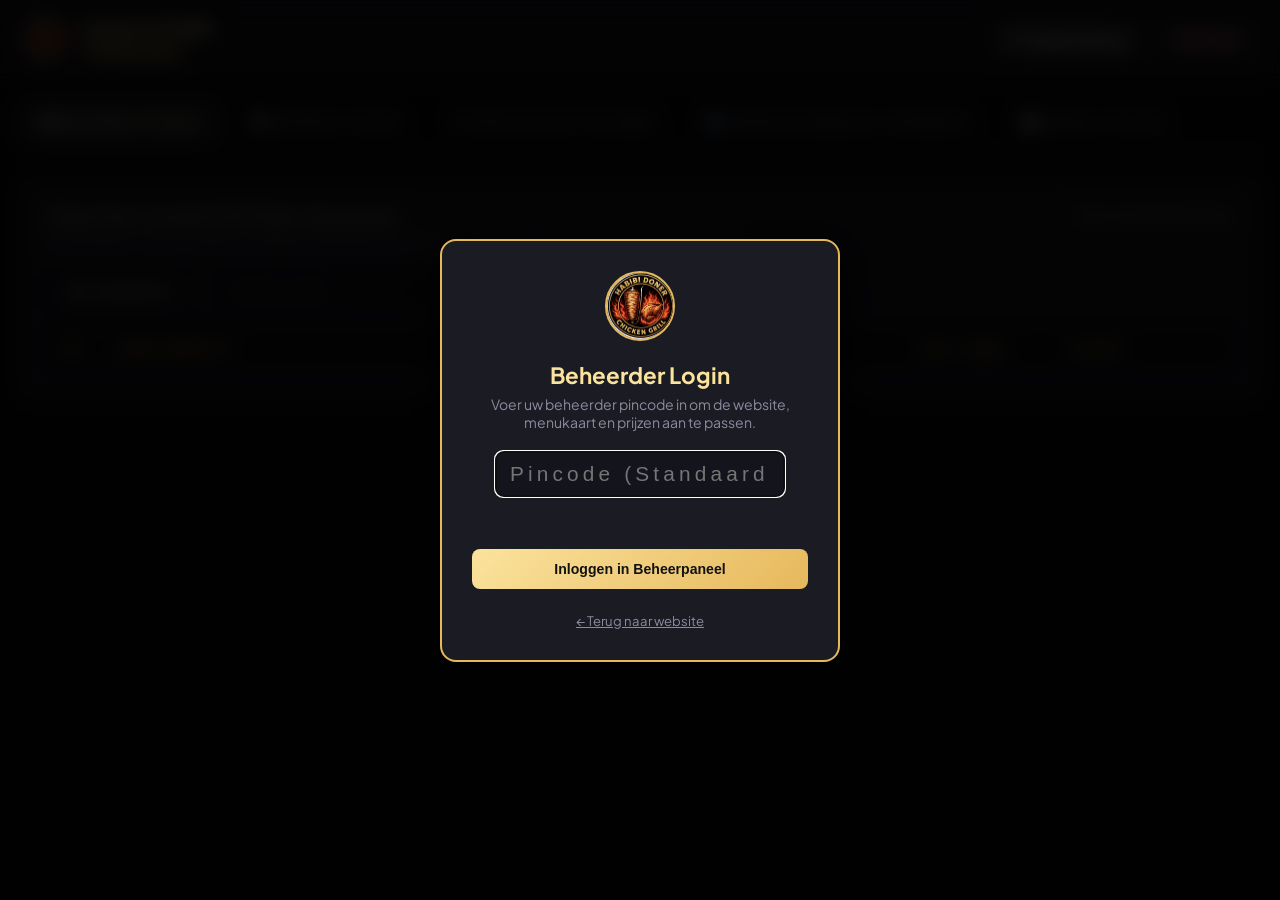
==== admin.html @ 73433399 "Habibi DONER website: responsive mobile dropdown & center layout" ====
<!DOCTYPE html>
<html lang="nl">
<head>
  <meta charset="UTF-8">
  <meta name="viewport" content="width=device-width, initial-scale=1.0">
  <title>Beheerder Portaal | Habibi DONER - Chicken Grill</title>
  <meta name="robots" content="noindex, nofollow">
  
  <link rel="icon" type="image/png" href="assets/images/logo.png">

  <!-- Google Fonts -->
  <link rel="preconnect" href="https://fonts.googleapis.com">
  <link rel="preconnect" href="https://fonts.gstatic.com" crossorigin>
  <link href="https://fonts.googleapis.com/css2?family=Plus+Jakarta+Sans:wght@400;500;600;700;800&family=Cinzel:wght@700&display=swap" rel="stylesheet">

  <link rel="stylesheet" href="assets/css/admin.css">
</head>
<body>

  <!-- ==========================================
       AUTHENTICATION / PIN OVERLAY
       ========================================== -->
  <div class="auth-overlay" id="adminAuthOverlay">
    <div class="auth-box">
      <img src="assets/images/logo.png" alt="Habibi DONER Logo">
      <h2 style="color: var(--gold-light); margin-bottom: 6px; font-size: 1.4rem;">Beheerder Login</h2>
      <p style="color: var(--text-muted); font-size: 0.88rem; margin-bottom: 20px;">
        Voer uw beheerder pincode in om de website, menukaart en prijzen aan te passen.
      </p>

      <div style="margin-bottom: 16px;">
        <input type="password" id="adminPinInput" class="form-control" placeholder="Pincode (Standaard: 1234)" style="text-align: center; font-size: 1.3rem; letter-spacing: 0.2em;" autofocus>
      </div>

      <p id="authErrorMsg" style="color: #ff7675; font-size: 0.85rem; margin-bottom: 16px; min-height: 20px;"></p>

      <button type="button" class="btn-admin btn-admin-primary" id="btnAuthLogin" style="width: 100%; justify-content: center; padding: 12px;">
        Inloggen in Beheerpaneel
      </button>

      <div style="margin-top: 20px;">
        <a href="index.html" style="color: var(--text-muted); font-size: 0.82rem; text-decoration: underline;">
          ← Terug naar website
        </a>
      </div>
    </div>
  </div>

  <!-- ==========================================
       ADMIN HEADER
       ========================================== -->
  <header class="admin-header">
    <div class="admin-brand">
      <img src="assets/images/logo.png" alt="Logo">
      <div>
        <h2>Habibi DONER</h2>
        <span>Beheerpaneel</span>
      </div>
    </div>

    <div class="admin-header-actions">
      <a href="index.html" target="_blank" class="btn-admin" title="Open de website in nieuw tabblad">
        <svg width="16" height="16" viewBox="0 0 24 24" fill="none" stroke="currentColor" stroke-width="2">
          <path d="M18 13v6a2 2 0 0 1-2 2H5a2 2 0 0 1-2-2V8a2 2 0 0 1 2-2h6"></path>
          <polyline points="15 3 21 3 21 9"></polyline>
          <line x1="10" y1="14" x2="21" y2="3"></line>
        </svg>
        Bekijk Website
      </a>
      <button class="btn-admin btn-admin-danger" id="btnLogout" title="Uitloggen">
        Uitloggen
      </button>
    </div>
  </header>

  <!-- ==========================================
       MAIN CONTENT CONTAINER
       ========================================== -->
  <main class="admin-container">
    
    <!-- Navigation Tabs -->
    <div class="admin-tabs" role="tablist">
      <button class="tab-btn active" data-tab="tab-items" role="tab">🍽️ Gerechten & Prijzen</button>
      <button class="tab-btn" data-tab="tab-promo" role="tab">📢 Reclames & Acties</button>
      <button class="tab-btn" data-tab="tab-add" role="tab">➕ Nieuw Gerecht Toevoegen</button>
      <button class="tab-btn" data-tab="tab-settings" role="tab">⚙️ Restaurant Gegevens & Allergenen</button>
      <button class="tab-btn" data-tab="tab-backup" role="tab">💾 Backup & Herstel</button>
    </div>

    <!-- TAB 1: ITEMS & PRICES MANAGER -->
    <section class="tab-pane active" id="tab-items" role="tabpanel">
      <div class="admin-card">
        <div class="admin-card-title">
          <span>Gerechten Overzicht & Prijzen Aanpassen</span>
          <span style="font-size: 0.85rem; color: var(--gold-accent);">Direct online bewerkbaar</span>
        </div>
        <p class="admin-card-subtitle">
          Pas de prijzen, namen of tags van de gerechten direct aan. Klik op "✓ Opslaan" om wijzigingen direct live te zetten.
        </p>

        <!-- Filters -->
        <div class="table-toolbar">
          <div style="display:flex; gap: 12px; flex: 1; flex-wrap: wrap;">
            <select id="filterCategorySelect" class="form-control" style="max-width: 240px;">
              <option value="all">Alle categorieën</option>
            </select>
            <input type="text" id="adminSearchItemInput" class="form-control" placeholder="Zoek op naam..." style="max-width: 260px;">
          </div>
        </div>

        <!-- Items Table -->
        <div class="table-container">
          <table class="admin-table">
            <thead>
              <tr>
                <th style="width: 50px;">Nr</th>
                <th>Naam Gerecht</th>
                <th>Categorie</th>
                <th style="width: 140px;">Prijs</th>
                <th style="width: 150px;">Tag / Label</th>
                <th style="width: 180px;">Acties</th>
              </tr>
            </thead>
            <tbody id="adminItemsTableBody">
              <!-- Rendered dynamically -->
            </tbody>
          </table>
        </div>
      </div>
    </section>

    <!-- TAB: RECLAMES & ACTIES BANNER -->
    <section class="tab-pane" id="tab-promo" role="tabpanel">
      <div class="admin-card">
        <div class="admin-card-title">
          <span>📢 Reclame- & Actiebanner Beheren</span>
          <span style="font-size: 0.85rem; color: var(--gold-accent);">Zichtbaar voor alle bezoekers</span>
        </div>
        <p class="admin-card-subtitle">
          Plaats een opvallende reclame, dagaanbieding of speciale actie op de website. U kunt deze op elk gewenst moment in- of uitschakelen.
        </p>

        <!-- Toggle Active Status -->
        <div style="background: rgba(230, 184, 92, 0.08); border: 1px solid var(--border-color); padding: 16px 20px; border-radius: 10px; margin-bottom: 24px; display: flex; align-items: center; justify-content: space-between;">
          <div>
            <strong style="color: var(--gold-light); font-size: 1.05rem; display: block;">Actie Inschakelen op Website</strong>
            <span style="color: var(--text-muted); font-size: 0.85rem;">Wanneer ingeschakeld, verschijnt de actiebanner direct bovenaan de website.</span>
          </div>
          <label style="position: relative; display: inline-block; width: 56px; height: 30px; cursor: pointer;">
            <input type="checkbox" id="promoActiveToggle" style="opacity: 0; width: 0; height: 0;">
            <span class="slider-toggle" style="position: absolute; inset: 0; background-color: #333; border-radius: 34px; transition: 0.3s; border: 1px solid rgba(255,255,255,0.2);"></span>
          </label>
        </div>

        <div class="form-grid">
          <div class="form-group">
            <label class="form-label" for="promoBadgeInput">Actie Label / Badge</label>
            <input type="text" id="promoBadgeInput" class="form-control" placeholder="bijv. 🔥 ACTIE VAN DE WEEK of 🎉 WEEKEND DEAL">
          </div>

          <div class="form-group">
            <label class="form-label" for="promoStyleSelect">Thema / Kleurstijl</label>
            <select id="promoStyleSelect" class="form-control">
              <option value="gold">✨ Luxe Goud (Aanbevolen)</option>
              <option value="fire">🔥 Vurig Rood (Opvallend)</option>
              <option value="dark">🌑 Modern Zwart / Donker</option>
            </select>
          </div>

          <div class="form-group full-width">
            <label class="form-label" for="promoTitleInput">Titel van de Actie *</label>
            <input type="text" id="promoTitleInput" class="form-control" placeholder="bijv. Hele Gegrilde Kip Menu met Rijst, Friet & Frisdrank!">
          </div>

          <div class="form-group full-width">
            <label class="form-label" for="promoDescInput">Omschrijving / Wat krijgt de klant?</label>
            <textarea id="promoDescInput" class="form-control" rows="2" placeholder="Omschrijf de inhoud van het actiemenu of de actie..."></textarea>
          </div>

          <div class="form-group">
            <label class="form-label" for="promoPriceOldInput">Normale Prijs (optioneel doorgestreept)</label>
            <input type="text" id="promoPriceOldInput" class="form-control" placeholder="bijv. € 22,50">
          </div>

          <div class="form-group">
            <label class="form-label" for="promoPriceNewInput">Actieprijs *</label>
            <input type="text" id="promoPriceNewInput" class="form-control" placeholder="bijv. Nu € 18,50 of 2e Halve Prijs!">
          </div>

          <div class="form-group">
            <label class="form-label" for="promoValidityInput">Geldigheid & Voorwaarden</label>
            <input type="text" id="promoValidityInput" class="form-control" placeholder="bijv. Geldig bij afhalen & ter plaatse eten">
          </div>

          <div class="form-group">
            <label class="form-label" for="promoCtaInput">Knop Tekst</label>
            <input type="text" id="promoCtaInput" class="form-control" placeholder="bijv. Direct Bestellen via WhatsApp">
          </div>

          <!-- Live Preview Box -->
          <div class="form-group full-width" style="margin-top: 10px;">
            <label class="form-label">Live Voorbeeld van de Banner</label>
            <div id="adminPromoLivePreview" style="padding: 22px; border-radius: 12px; border: 1px dashed var(--gold-accent);">
              <!-- Rendered via JS -->
            </div>
          </div>

          <div class="form-group full-width" style="margin-top: 14px;">
            <button type="button" class="btn-admin btn-admin-primary" id="btnSavePromo" style="padding: 12px 28px; font-size: 1rem;">
              💾 Actie Opslaan & Direct Live Zetten
            </button>
          </div>
        </div>
      </div>
    </section>

    <!-- TAB 2: ADD NEW ITEM -->
    <section class="tab-pane" id="tab-add" role="tabpanel">
      <div class="admin-card">
        <h3 class="admin-card-title">Nieuw Gerecht Toevoegen aan het Menu</h3>
        <p class="admin-card-subtitle">Voeg eenvoudig een nieuw gerecht of drankje toe aan uw online menukaart.</p>

        <div class="form-grid">
          <div class="form-group">
            <label class="form-label" for="newItemName">Naam van het gerecht *</label>
            <input type="text" id="newItemName" class="form-control" placeholder="bijv. Broodje Yaprak Speciaal">
          </div>

          <div class="form-group">
            <label class="form-label" for="newItemCategory">Categorie *</label>
            <select id="newItemCategory" class="form-control">
              <!-- Populated dynamically -->
            </select>
          </div>

          <div class="form-group">
            <label class="form-label" for="newItemPrice">Prijs (€) *</label>
            <input type="number" step="0.25" min="0" id="newItemPrice" class="form-control" placeholder="9.50">
          </div>

          <div class="form-group">
            <label class="form-label" for="newItemTag">Label / Tag (optioneel)</label>
            <input type="text" id="newItemTag" class="form-control" placeholder="bijv. Populair, Vega, Nieuw">
          </div>

          <div class="form-group full-width" style="margin-top: 10px;">
            <button type="button" class="btn-admin btn-admin-primary" id="btnAddNewItem" style="padding: 12px 24px;">
              ➕ Gerecht Toevoegen aan Menu
            </button>
          </div>
        </div>
      </div>
    </section>

    <!-- TAB 3: RESTAURANT SETTINGS & ALLERGENS -->
    <section class="tab-pane" id="tab-settings" role="tabpanel">
      <div class="admin-card">
        <h3 class="admin-card-title">Restaurant Informatie & Contact</h3>
        <p class="admin-card-subtitle">Pas uw telefoonnummer, slogan en de verplichte allergenenwaarschuwing aan.</p>

        <div class="form-grid">
          <div class="form-group">
            <label class="form-label" for="infoName">Restaurant Naam</label>
            <input type="text" id="infoName" class="form-control">
          </div>

          <div class="form-group">
            <label class="form-label" for="infoSlogan">Slogan / Tagline</label>
            <input type="text" id="infoSlogan" class="form-control">
          </div>

          <div class="form-group">
            <label class="form-label" for="infoPhone">Telefoonnummer (Zichtbaar & Bellen)</label>
            <input type="text" id="infoPhone" class="form-control" placeholder="06 4498 3884">
          </div>

          <div class="form-group">
            <label class="form-label" for="infoWhatsapp">WhatsApp Nummer voor Bestellingen</label>
            <input type="text" id="infoWhatsapp" class="form-control" placeholder="31644983884">
          </div>

          <div class="form-group full-width">
            <label class="form-label" for="infoAllergen">Allergenen & Dieetwaarschuwing Tekst</label>
            <textarea id="infoAllergen" class="form-control" rows="3"></textarea>
            <span style="font-size: 0.78rem; color: var(--text-muted); margin-top: 4px;">
              Deze waarschuwing wordt getoond in de bovenbalk, in de allergenen popup en bij het menu.
            </span>
          </div>

          <div class="form-group full-width" style="margin-top: 10px;">
            <button type="button" class="btn-admin btn-admin-primary" id="btnSaveInfo" style="padding: 12px 24px;">
              💾 Instellingen Opslaan
            </button>
          </div>
        </div>
      </div>

      <!-- Opening Hours Management Card -->
      <div class="admin-card" style="margin-top: 24px;">
        <div class="admin-card-title">
          <span>🕒 Openingstijden Aanpassen</span>
          <span style="font-size: 0.85rem; color: var(--gold-accent);">Direct live op de website</span>
        </div>
        <p class="admin-card-subtitle">
          Pas de openingstijden per dag aan (bijv. "11:00 - 23:00", "11:00 - 00:00" of "Gesloten").
        </p>

        <div style="display: grid; grid-template-columns: repeat(auto-fit, minmax(240px, 1fr)); gap: 14px; margin-bottom: 20px;" id="adminOpeningHoursContainer">
          <!-- Dynamically populated by admin.js -->
        </div>

        <div style="display:flex; justify-content:space-between; align-items:center; flex-wrap:wrap; gap:12px; border-top:1px solid rgba(255,255,255,0.06); padding-top:16px;">
          <button type="button" class="btn-admin" id="btnPresetDefaultHours">
            ↺ Standaard Tijden Herstellen
          </button>
          <button type="button" class="btn-admin btn-admin-primary" id="btnSaveOpeningHours" style="padding: 12px 24px;">
            💾 Openingstijden Opslaan & Live Zetten
          </button>
        </div>
      </div>
    </section>

    <!-- TAB 4: BACKUP, RESTORE & SECURITY -->
    <section class="tab-pane" id="tab-backup" role="tabpanel">
      <div class="admin-card">
        <h3 class="admin-card-title">Veiligheid & Pincode</h3>
        <p class="admin-card-subtitle">Wijzig de pincode waarmee de beheerder inlogt.</p>

        <div style="display:flex; gap:12px; max-width:400px;">
          <input type="password" id="inputNewPin" class="form-control" placeholder="Nieuwe 4-cijferige pincode">
          <button type="button" class="btn-admin btn-admin-primary" id="btnSaveNewPin">Opslaan</button>
        </div>
      </div>

      <div class="admin-card">
        <h3 class="admin-card-title">Backup Maken & Importeren</h3>
        <p class="admin-card-subtitle">
          Exporteer alle gerechten, prijzen en instellingen naar een bestand op uw computer, of zet een eerdere backup terug.
        </p>

        <div style="display: flex; gap: 14px; flex-wrap: wrap;">
          <button type="button" class="btn-admin btn-admin-primary" id="btnExportBackup">
            📥 Exporteer Backup (.JSON)
          </button>
          
          <label class="btn-admin" style="cursor: pointer;">
            📤 Importeer Backup (.JSON)
            <input type="file" id="fileImportBackup" accept=".json" style="display: none;">
          </label>
        </div>
      </div>

      <div class="admin-card" style="border-color: rgba(231, 76, 60, 0.3);">
        <h3 class="admin-card-title" style="color: #ff7675;">Originele Menukaart Herstellen</h3>
        <p class="admin-card-subtitle">
          Wilt u alle prijzen en gerechten weer exact terugzetten zoals op de originele menuborden van de zaak?
        </p>
        <button type="button" class="btn-admin btn-admin-danger" id="btnResetDefaults">
          ⚠️ Herstel naar Fabrieksinstellingen
        </button>
      </div>
    </section>

  </main>

  <script src="assets/js/menu-data.js"></script>
  <script src="assets/js/admin.js"></script>
</body>
</html>
---- assets/css/admin.css ----
﻿/* ========================================================
   HABIBI DONER - CHICKEN GRILL | ADMIN DASHBOARD CSS
   ======================================================== */

:root {
  --admin-bg: #0d0d12;
  --admin-sidebar: #14141c;
  --admin-card: #1b1b24;
  --admin-card-hover: #232330;
  --gold-accent: #e6b85c;
  --gold-light: #fbe39d;
  --text-main: #f0f0f5;
  --text-muted: #8b8b9e;
  --border-color: rgba(230, 184, 92, 0.25);
  --success: #2ecc71;
  --danger: #e74c3c;
  --font-family: 'Plus Jakarta Sans', system-ui, sans-serif;
}

* {
  margin: 0;
  padding: 0;
  box-sizing: border-box;
}

body {
  font-family: var(--font-family);
  background-color: var(--admin-bg);
  color: var(--text-main);
  min-height: 100vh;
  display: flex;
  flex-direction: column;
}

/* Admin Header */
.admin-header {
  background: var(--admin-sidebar);
  border-bottom: 1px solid var(--border-color);
  padding: 16px 24px;
  display: flex;
  align-items: center;
  justify-content: space-between;
  position: sticky;
  top: 0;
  z-index: 100;
}
.admin-brand {
  display: flex;
  align-items: center;
  gap: 12px;
}
.admin-brand img {
  width: 44px;
  height: 44px;
  border-radius: 50%;
  border: 2px solid var(--gold-accent);
}
.admin-brand h2 {
  font-size: 1.2rem;
  color: var(--gold-light);
}
.admin-brand span {
  font-size: 0.75rem;
  background: rgba(230, 184, 92, 0.2);
  color: var(--gold-accent);
  padding: 2px 8px;
  border-radius: 999px;
  font-weight: 700;
  text-transform: uppercase;
}

.admin-header-actions {
  display: flex;
  align-items: center;
  gap: 12px;
}

.btn-admin {
  background: rgba(255, 255, 255, 0.08);
  color: var(--text-main);
  border: 1px solid var(--border-color);
  padding: 8px 16px;
  border-radius: 8px;
  font-size: 0.88rem;
  font-weight: 600;
  cursor: pointer;
  display: inline-flex;
  align-items: center;
  gap: 6px;
  transition: all 0.2s ease;
}
.btn-admin:hover {
  background: rgba(230, 184, 92, 0.15);
  border-color: var(--gold-accent);
  color: var(--gold-light);
}

.btn-admin-primary {
  background: linear-gradient(135deg, #fbe39d, #e6b85c);
  color: #121212;
  font-weight: 700;
  border: none;
}
.btn-admin-primary:hover {
  background: #fbe39d;
  box-shadow: 0 0 15px rgba(230, 184, 92, 0.4);
}

.btn-admin-danger {
  border-color: rgba(231, 76, 60, 0.4);
  color: #ff7675;
}
.btn-admin-danger:hover {
  background: rgba(231, 76, 60, 0.2);
  border-color: var(--danger);
  color: #ff5252;
}

/* Layout */
.admin-container {
  max-width: 1320px;
  margin: 0 auto;
  padding: 24px 20px;
  width: 100%;
  flex: 1;
}

/* Tabs */
.admin-tabs {
  display: flex;
  gap: 10px;
  border-bottom: 1px solid var(--border-color);
  padding-bottom: 12px;
  margin-bottom: 24px;
  overflow-x: auto;
}
.tab-btn {
  background: transparent;
  color: var(--text-muted);
  border: 1px solid transparent;
  padding: 10px 18px;
  border-radius: 8px;
  font-size: 0.92rem;
  font-weight: 600;
  cursor: pointer;
  transition: all 0.2s;
  white-space: nowrap;
}
.tab-btn.active {
  background: var(--admin-card);
  border-color: var(--gold-accent);
  color: var(--gold-light);
}

/* Tab Panels */
.tab-pane {
  display: none;
}
.tab-pane.active {
  display: block;
}

/* Card */
.admin-card {
  background: var(--admin-card);
  border: 1px solid var(--border-color);
  border-radius: 12px;
  padding: 24px;
  margin-bottom: 24px;
}
.admin-card-title {
  font-size: 1.15rem;
  color: var(--gold-light);
  margin-bottom: 6px;
  display: flex;
  align-items: center;
  justify-content: space-between;
}
.admin-card-subtitle {
  color: var(--text-muted);
  font-size: 0.85rem;
  margin-bottom: 20px;
}

/* Forms */
.form-grid {
  display: grid;
  grid-template-columns: repeat(auto-fit, minmax(280px, 1fr));
  gap: 18px;
}
.form-group {
  display: flex;
  flex-direction: column;
  gap: 6px;
}
.form-group.full-width {
  grid-column: 1 / -1;
}
.form-label {
  font-size: 0.85rem;
  font-weight: 600;
  color: var(--gold-light);
}
.form-control {
  background: var(--admin-sidebar);
  border: 1px solid rgba(255, 255, 255, 0.1);
  color: #fff;
  padding: 10px 14px;
  border-radius: 8px;
  font-size: 0.95rem;
  transition: border-color 0.2s;
}
.form-control:focus {
  border-color: var(--gold-accent);
}
textarea.form-control {
  min-height: 80px;
  resize: vertical;
}

/* Menu Items Table */
.table-toolbar {
  display: flex;
  justify-content: space-between;
  align-items: center;
  gap: 14px;
  margin-bottom: 16px;
  flex-wrap: wrap;
}
.table-container {
  overflow-x: auto;
  border-radius: 8px;
  border: 1px solid rgba(255, 255, 255, 0.08);
}
.admin-table {
  width: 100%;
  border-collapse: collapse;
  text-align: left;
}
.admin-table th, .admin-table td {
  padding: 12px 16px;
  border-bottom: 1px solid rgba(255, 255, 255, 0.06);
}
.admin-table th {
  background: rgba(0, 0, 0, 0.4);
  color: var(--gold-accent);
  font-size: 0.82rem;
  text-transform: uppercase;
  letter-spacing: 0.08em;
}
.admin-table tr:hover {
  background: rgba(255, 255, 255, 0.02);
}
.price-input-mini {
  width: 85px;
  background: var(--admin-sidebar);
  border: 1px solid rgba(255, 255, 255, 0.15);
  padding: 6px 8px;
  color: #fff;
  border-radius: 6px;
  font-weight: 600;
}

/* Login Modal */
.auth-overlay {
  position: fixed;
  inset: 0;
  background: rgba(0, 0, 0, 0.85);
  backdrop-filter: blur(10px);
  z-index: 9999;
  display: flex;
  align-items: center;
  justify-content: center;
  padding: 20px;
}
.auth-box {
  background: var(--admin-card);
  border: 2px solid var(--gold-accent);
  border-radius: 16px;
  max-width: 400px;
  width: 100%;
  padding: 30px;
  text-align: center;
  box-shadow: 0 10px 40px rgba(0, 0, 0, 0.9);
}
.auth-box img {
  width: 70px;
  height: 70px;
  border-radius: 50%;
  margin: 0 auto 16px;
  border: 2px solid var(--gold-accent);
}

/* Toast */
.admin-toast {
  position: fixed;
  bottom: 24px;
  right: 24px;
  background: #14141c;
  border: 1px solid var(--gold-accent);
  color: var(--gold-light);
  padding: 12px 20px;
  border-radius: 8px;
  box-shadow: 0 8px 24px rgba(0,0,0,0.8);
  font-weight: 600;
  font-size: 0.9rem;
  z-index: 10000;
  opacity: 0;
  transform: translateY(20px);
  transition: all 0.3s ease;
  pointer-events: none;
}
.admin-toast.show {
  opacity: 1;
  transform: translateY(0);
}

/* Toggle Switch */
.slider-toggle::before {
  position: absolute;
  content: "";
  height: 22px;
  width: 22px;
  left: 3px;
  bottom: 3px;
  background-color: #fff;
  border-radius: 50%;
  transition: 0.3s;
}
input:checked + .slider-toggle {
  background: var(--gold-accent) !important;
}
input:checked + .slider-toggle::before {
  transform: translateX(26px);
  background-color: #121212;
}

/* Admin Live Preview Box Styles */
.preview-banner-gold {
  background: linear-gradient(135deg, rgba(35, 26, 6, 0.95) 0%, rgba(18, 18, 24, 0.98) 50%, rgba(45, 32, 5, 0.95) 100%);
  border: 2px solid var(--gold-accent);
  box-shadow: 0 4px 20px rgba(0, 0, 0, 0.6);
}
.preview-banner-fire {
  background: linear-gradient(135deg, rgba(46, 12, 12, 0.95) 0%, rgba(20, 15, 18, 0.98) 50%, rgba(55, 10, 10, 0.95) 100%);
  border: 2px solid var(--danger);
  box-shadow: 0 4px 20px rgba(0, 0, 0, 0.6);
}
.preview-banner-dark {
  background: linear-gradient(135deg, #14141a 0%, #1f1f2a 100%);
  border: 2px solid rgba(230, 184, 92, 0.4);
}
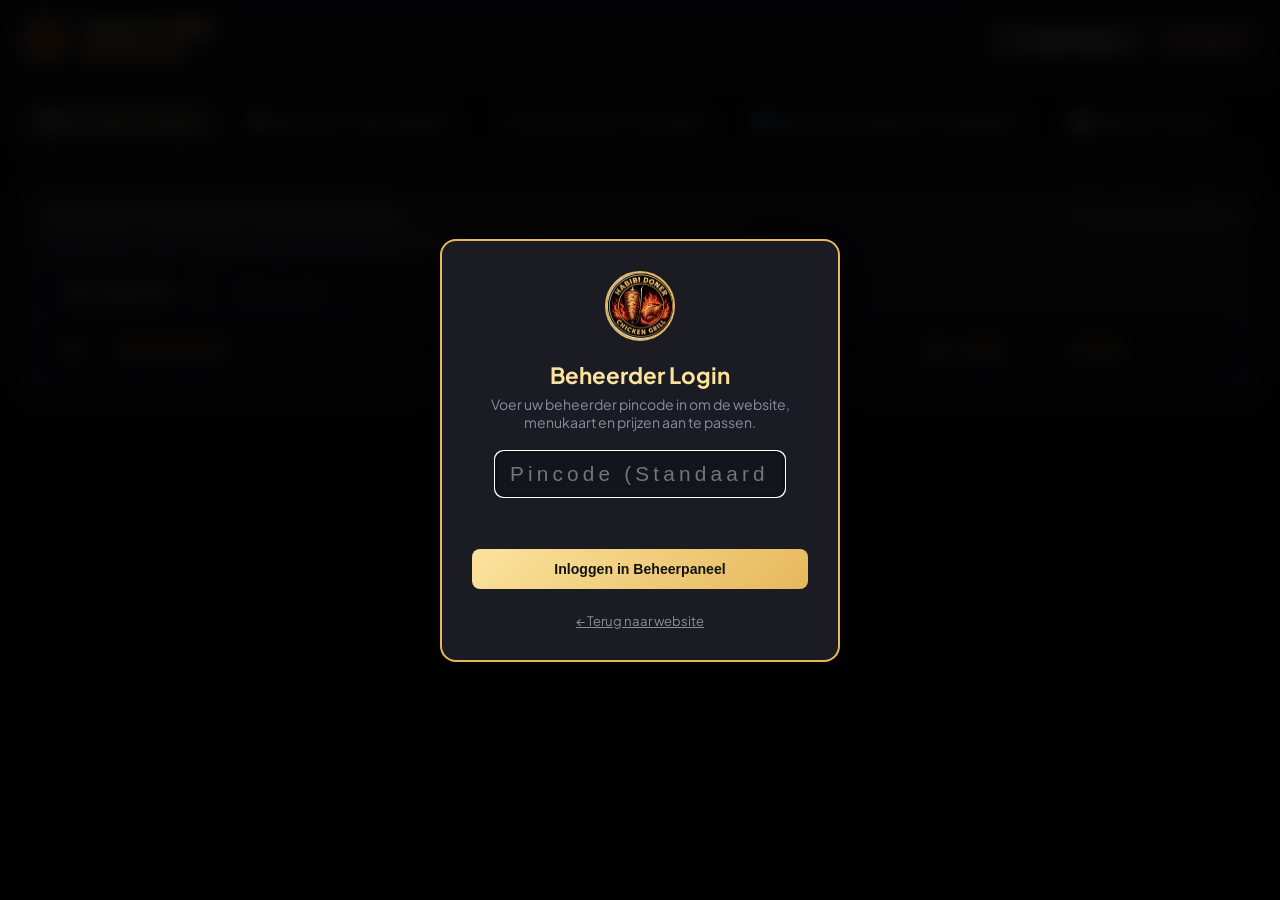
==== commit 59788472: "Remove table reservation references, set max dine-in order time to 21:45, and add admin toggle for P" ====
--- a/admin.html
+++ b/admin.html
@@ -81,7 +81,7 @@
     <!-- Navigation Tabs -->
     <div class="admin-tabs" role="tablist">
       <button class="tab-btn active" data-tab="tab-items" role="tab">🍽️ Gerechten & Prijzen</button>
-      <button class="tab-btn" data-tab="tab-promo" role="tab">📢 Reclames & Acties</button>
+      <button class="tab-btn" data-tab="tab-promo" role="tab">📢 Reclames & Specialiteiten</button>
       <button class="tab-btn" data-tab="tab-add" role="tab">➕ Nieuw Gerecht Toevoegen</button>
       <button class="tab-btn" data-tab="tab-settings" role="tab">⚙️ Restaurant Gegevens & Allergenen</button>
       <button class="tab-btn" data-tab="tab-backup" role="tab">💾 Backup & Herstel</button>
@@ -129,8 +129,35 @@
       </div>
     </section>
 
-    <!-- TAB: RECLAMES & ACTIES BANNER -->
+    <!-- TAB: RECLAMES & SPECIALITEITEN -->
     <section class="tab-pane" id="tab-promo" role="tabpanel">
+      <!-- Specialiteiten Showcase Toggle Card -->
+      <div class="admin-card" style="margin-bottom: 24px;">
+        <div class="admin-card-title">
+          <span>⭐ "Onze Meest Geliefde Specialiteiten" Sectie</span>
+          <span style="font-size: 0.85rem; color: var(--gold-accent);">Zichtbaarheid op homepage</span>
+        </div>
+        <p class="admin-card-subtitle">
+          Schakel het blok "Onze Meest Geliefde Specialiteiten" (met de grote aanbevelingen & foto's) in of uit op de homepage.
+        </p>
+
+        <div style="background: rgba(230, 184, 92, 0.08); border: 1px solid var(--border-color); padding: 16px 20px; border-radius: 10px; display: flex; align-items: center; justify-content: space-between; flex-wrap: wrap; gap: 14px;">
+          <div>
+            <strong style="color: var(--gold-light); font-size: 1.05rem; display: block;">Specialiteiten Blok Tonen op Website</strong>
+            <span style="color: var(--text-muted); font-size: 0.85rem;">Wanneer uitgeschakeld, wordt deze hele sectie verborgen op de website.</span>
+          </div>
+          <div style="display: flex; align-items: center; gap: 14px;">
+            <label style="position: relative; display: inline-block; width: 56px; height: 30px; cursor: pointer;">
+              <input type="checkbox" id="specialtiesActiveToggle" style="opacity: 0; width: 0; height: 0;">
+              <span class="slider-toggle" style="position: absolute; inset: 0; background-color: #333; border-radius: 34px; transition: 0.3s; border: 1px solid rgba(255,255,255,0.2);"></span>
+            </label>
+            <button type="button" class="btn-admin btn-admin-primary" id="btnSaveSpecialtiesToggle" style="padding: 8px 18px;">
+              💾 Opslaan
+            </button>
+          </div>
+        </div>
+      </div>
+
       <div class="admin-card">
         <div class="admin-card-title">
           <span>📢 Reclame- & Actiebanner Beheren</span>
